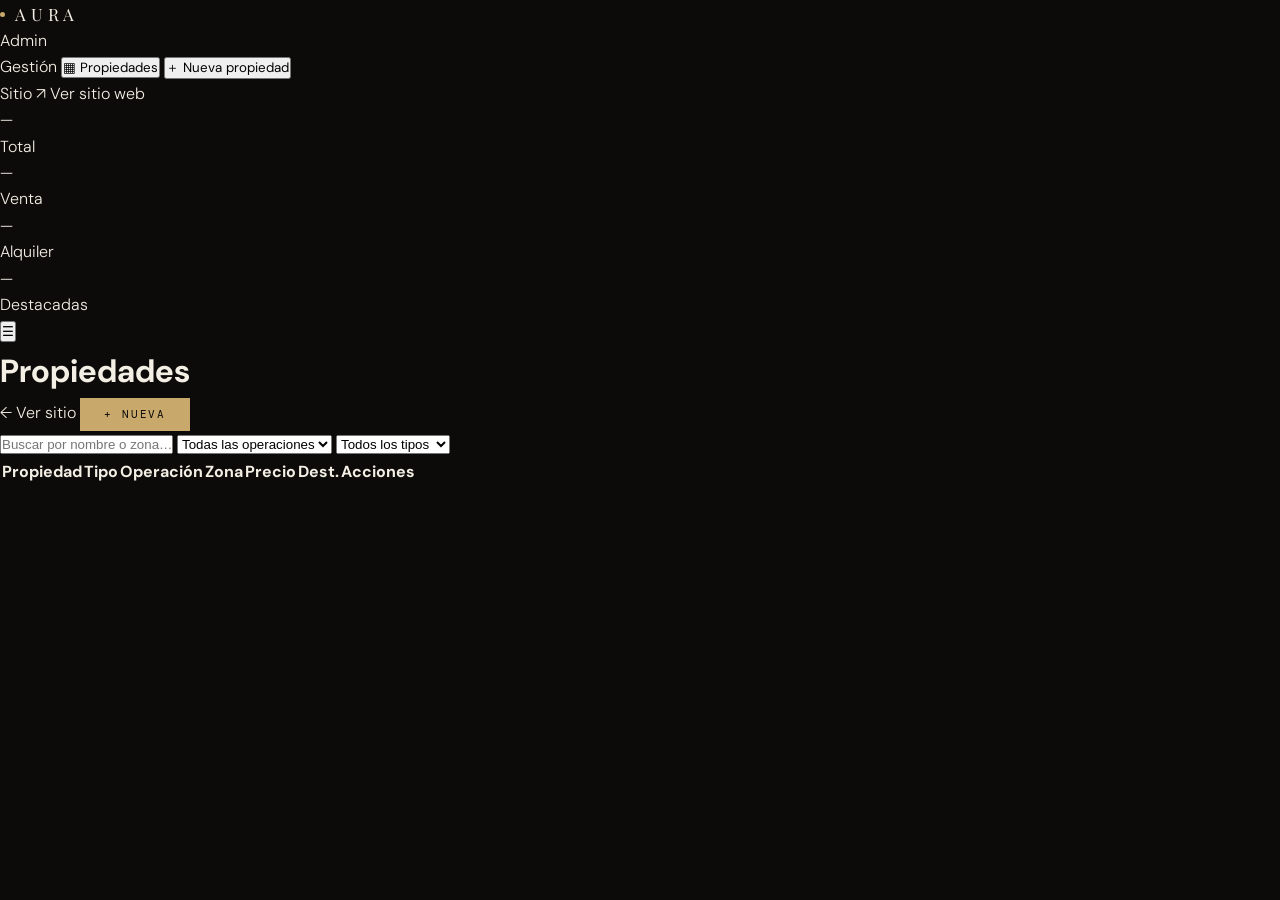
==== admin/index.html @ 43879a73 "Create index.html" ====
<!DOCTYPE html>
<html lang="es">
<head>
  <meta charset="UTF-8"/>
  <meta name="viewport" content="width=device-width, initial-scale=1.0"/>
  <title>AURA — Panel de Administración</title>
  <link rel="stylesheet" href="../style.css"/>
  <link rel="stylesheet" href="admin.css"/>
</head>
<body class="admin-body">

  <div class="sidebar-mobile-overlay" id="sidebarOverlay"></div>

  <!-- ─── SIDEBAR ──────────────────────────────────── -->
  <aside class="sidebar" id="sidebar">
    <div class="sidebar-header">
      <a href="../index.html" class="nav-logo" style="font-size:17px">
        <span class="nav-logo-dot"></span>AURA
      </a>
      <span class="sidebar-badge">Admin</span>
    </div>
    <nav class="sidebar-nav">
      <span class="sidebar-section-label">Gestión</span>
      <button class="sidebar-item active" data-view="list" id="sidebarList">
        <span class="sidebar-icon">▦</span> Propiedades
      </button>
      <button class="sidebar-item" data-view="form" id="sidebarNew">
        <span class="sidebar-icon">＋</span> Nueva propiedad
      </button>
      <div class="sidebar-divider"></div>
      <span class="sidebar-section-label">Sitio</span>
      <a href="../index.html" target="_blank" class="sidebar-item">
        <span class="sidebar-icon">↗</span> Ver sitio web
      </a>
    </nav>
    <div class="sidebar-footer">
      <div class="sidebar-stats-grid" id="sidebarStats">
        <div class="sstat"><div class="sstat-num" id="st-total">—</div><div class="sstat-label">Total</div></div>
        <div class="sstat"><div class="sstat-num" id="st-venta">—</div><div class="sstat-label">Venta</div></div>
        <div class="sstat"><div class="sstat-num" id="st-alquiler">—</div><div class="sstat-label">Alquiler</div></div>
        <div class="sstat"><div class="sstat-num" id="st-featured">—</div><div class="sstat-label">Destacadas</div></div>
      </div>
    </div>
  </aside>

  <!-- ─── MAIN ─────────────────────────────────────── -->
  <main class="admin-main" id="adminMain">
    <div class="topbar">
      <div class="topbar-left">
        <button class="sidebar-toggle" id="sidebarToggle">☰</button>
        <h1 class="topbar-title" id="topbarTitle">Propiedades</h1>
      </div>
      <div class="topbar-right">
        <a href="../index.html" target="_blank" class="back-link">← Ver sitio</a>
        <button class="btn btn-primary" id="newPropBtn" style="padding:10px 24px">+ Nueva</button>
      </div>
    </div>

    <!-- VIEW: LIST -->
    <div class="view" id="viewList">
      <div class="table-controls">
        <input type="text" class="admin-search" id="adminSearch" placeholder="Buscar por nombre o zona…"/>
        <select class="admin-select" id="adminFilterOp">
          <option value="">Todas las operaciones</option>
          <option value="venta">Solo venta</option>
          <option value="alquiler">Solo alquiler</option>
        </select>
        <select class="admin-select" id="adminFilterType">
          <option value="">Todos los tipos</option>
          <option value="casa">Casas</option>
          <option value="departamento">Departamentos</option>
          <option value="ph">PH</option>
          <option value="terreno">Terrenos</option>
          <option value="local">Locales</option>
        </select>
      </div>
      <div class="admin-table-wrap">
        <table class="admin-table" id="adminTable">
          <thead>
            <tr>
              <th>Propiedad</th><th>Tipo</th><th>Operación</th><th>Zona</th><th>Precio</th><th>Dest.</th><th>Acciones</th>
            </tr>
          </thead>
          <tbody id="adminTableBody"></tbody>
        </table>
        <div class="table-empty" id="tableEmpty" style="display:none">No hay propiedades que coincidan con los filtros.</div>
      </div>
    </div>

    <!-- VIEW: FORM -->
    <div class="view" id="viewForm" style="display:none">
      <div class="form-container">
        <div class="form-header">
          <h2 class="form-view-title" id="formViewTitle">Nueva Propiedad</h2>
          <p class="form-view-sub">Completá los campos para publicar la propiedad en el sitio</p>
        </div>
        <form class="prop-form" id="propForm" novalidate autocomplete="off">
          <input type="hidden" id="f-id"/>

          <div class="form-section">
            <div class="form-section-label">Información general</div>
            <div class="form-grid">
              <div class="field span-full">
                <label>Título de la propiedad *</label>
                <input type="text" id="f-title" placeholder="ej: Residencia Bosque Alto, Nordelta" required/>
              </div>
              <div class="field">
                <label>Tipo *</label>
                <select id="f-type" required>
                  <option value="">Seleccionar…</option>
                  <option value="casa">Casa</option>
                  <option value="departamento">Departamento</option>
                  <option value="ph">PH</option>
                  <option value="terreno">Terreno</option>
                  <option value="local">Local / Oficina</option>
                </select>
              </div>
              <div class="field">
                <label>Operación *</label>
                <select id="f-operation" required>
                  <option value="">Seleccionar…</option>
                  <option value="venta">Venta</option>
                  <option value="alquiler">Alquiler</option>
                </select>
              </div>
              <div class="field span-full">
                <label>Zona / Barrio / Ciudad *</label>
                <input type="text" id="f-zone" placeholder="ej: Palermo, CABA" required/>
              </div>
            </div>
          </div>

          <div class="form-section">
            <div class="form-section-label">Características</div>
            <div class="form-grid">
              <div class="field"><label>Ambientes</label><input type="number" id="f-rooms" min="1" max="30" placeholder="ej: 3"/></div>
              <div class="field"><label>Baños</label><input type="number" id="f-bathrooms" min="1" max="20" placeholder="ej: 2"/></div>
              <div class="field"><label>Superficie (m²)</label><input type="number" id="f-area" min="1" placeholder="ej: 120"/></div>
              <div class="field"><label>Cocheras</label><input type="number" id="f-parking" min="0" max="10" placeholder="ej: 1"/></div>
            </div>
          </div>

          <div class="form-section">
            <div class="form-section-label">Precio</div>
            <div class="form-grid">
              <div class="field">
                <label>Moneda *</label>
                <select id="f-currency"><option value="USD">USD — Dólares</option><option value="ARS">ARS — Pesos</option></select>
              </div>
              <div class="field">
                <label>Precio *</label>
                <input type="number" id="f-price" min="0" step="1000" placeholder="ej: 250000" required/>
              </div>
            </div>
          </div>

          <div class="form-section">
            <div class="form-section-label">Descripción e imagen</div>
            <div class="form-grid">
              <div class="field span-full">
                <label>Descripción</label>
                <textarea id="f-desc" rows="4" placeholder="Describí la propiedad con detalle…"></textarea>
              </div>
              <div class="field span-full">
                <label>URL de imagen principal</label>
                <input type="url" id="f-image" placeholder="https://images.unsplash.com/…"/>
                <p class="field-hint">Recomendado: 1200×800px, JPG o WebP. Podés usar Unsplash o Cloudinary.</p>
              </div>
              <div class="img-preview-wrap" id="imgPreviewWrap">
                <img id="imgPreview" src="" alt="Vista previa"/>
              </div>
            </div>
          </div>

          <div class="form-section">
            <div class="form-section-label">Opciones de publicación</div>
            <div class="toggle-row">
              <label class="toggle-label-wrap">
                <input type="checkbox" id="f-featured"/>
                <span class="toggle-track"><span class="toggle-thumb"></span></span>
                <span class="toggle-text">Marcar como propiedad destacada</span>
              </label>
            </div>
          </div>

          <div class="form-actions">
            <button type="button" class="btn btn-ghost" id="cancelFormBtn">Cancelar</button>
            <button type="submit" class="btn btn-primary" id="submitFormBtn">Publicar propiedad</button>
          </div>
        </form>
      </div>
    </div>
  </main>

  <div class="confirm-overlay" id="confirmOverlay" style="display:none">
    <div class="confirm-box">
      <div class="confirm-icon">⚠</div>
      <p class="confirm-msg" id="confirmMsg">¿Confirmás esta acción?</p>
      <div class="confirm-actions">
        <button class="btn btn-ghost" id="confirmNo" style="padding:11px 22px">Cancelar</button>
        <button class="btn-danger" id="confirmYes">Eliminar</button>
      </div>
    </div>
  </div>

  <div class="toast-notification" id="toastEl"></div>

  <script src="../app.js"></script>
  <script src="admin.js"></script>
</body>
</html>
---- style.css ----
/* ============================================================
   AURA PROPIEDADES — style.css
   Luxury Editorial · Dark Cream · Refined Architecture
   Fonts: Playfair Display (display) + DM Sans (body) + DM Mono
============================================================ */

@import url('https://fonts.googleapis.com/css2?family=Playfair+Display:ital,wght@0,400;0,500;0,700;1,400;1,500&family=DM+Sans:opsz,wght@9..40,200;9..40,300;9..40,400;9..40,500&family=DM+Mono:wght@300;400&display=swap');

/* ── TOKENS ───────────────────────────────────────── */
:root {
  --ink:         #0c0b09;
  --ink-soft:    #141310;
  --surface:     #1b1a17;
  --surface-2:   #222120;
  --surface-3:   #2b2a27;
  --border:      rgba(255,248,225,0.07);
  --border-md:   rgba(255,248,225,0.13);
  --border-gold: rgba(200,168,107,0.35);

  --cream:       #f4efe5;
  --cream-dim:   rgba(244,239,229,0.52);
  --cream-faint: rgba(244,239,229,0.12);

  --gold:        #c8a86b;
  --gold-warm:   #debb85;
  --gold-pale:   #eddcb0;
  --gold-glow:   rgba(200,168,107,0.20);
  --gold-ghost:  rgba(200,168,107,0.07);

  --font-display: 'Playfair Display', Georgia, serif;
  --font-body:    'DM Sans', system-ui, sans-serif;
  --font-mono:    'DM Mono', 'Courier New', monospace;

  --ease-out:  cubic-bezier(0.16, 1, 0.3, 1);
  --ease-circ: cubic-bezier(0.85, 0, 0.15, 1);
  --t-fast: 0.18s;
  --t-mid:  0.36s;
  --t-slow: 0.65s;
}

/* ── BASE ─────────────────────────────────────────── */
*, *::before, *::after { box-sizing: border-box; margin: 0; padding: 0; }
html { scroll-behavior: smooth; }
body {
  background: var(--ink);
  color: var(--cream);
  font-family: var(--font-body);
  font-weight: 300;
  font-size: 16px;
  line-height: 1.65;
  -webkit-font-smoothing: antialiased;
  overflow-x: hidden;
}
img, video { display: block; max-width: 100%; }
a { color: inherit; text-decoration: none; }
button { font-family: var(--font-body); cursor: pointer; }
::selection { background: var(--gold-glow); color: var(--gold-pale); }

::-webkit-scrollbar { width: 3px; }
::-webkit-scrollbar-track { background: var(--ink); }
::-webkit-scrollbar-thumb { background: var(--gold); }

/* ── CONTAINER ────────────────────────────────────── */
.container { max-width: 1340px; margin: 0 auto; padding: 0 52px; }
@media (max-width: 900px) { .container { padding: 0 28px; } }
@media (max-width: 600px) { .container { padding: 0 20px; } }

/* ── TYPE UTILS ───────────────────────────────────── */
.eyebrow {
  font-family: var(--font-mono);
  font-size: 9.5px;
  font-weight: 400;
  letter-spacing: 0.24em;
  text-transform: uppercase;
  color: var(--gold);
}
em { font-style: italic; color: var(--gold); }

/* ── BUTTONS ──────────────────────────────────────── */
.btn {
  display: inline-flex; align-items: center; gap: 10px;
  border: none;
  font-family: var(--font-mono);
  font-size: 10.5px;
  font-weight: 400;
  letter-spacing: 0.18em;
  text-transform: uppercase;
  padding: 15px 36px;
  position: relative;
  overflow: hidden;
  white-space: nowrap;
  transition:
    background var(--t-fast) var(--ease-out),
    color var(--t-fast) var(--ease-out),
    transform var(--t-fast) var(--ease-out),
    box-shadow var(--t-fast) var(--ease-out),
    border-color var(--t-fast) var(--ease-out);
}
.btn:active { transform: scale(0.98); }

.btn-primary { background: var(--gold); color: var(--ink); }
.btn-primary:hover {
  background: var(--gold-warm);
  box-shadow: 0 10px 40px rgba(200,168,107,0.32);
  transform: translateY(-2px);
}

.btn-outline {
  background: transparent;
  color: var(--cream-dim);
  border: 1px solid var(--border-md);
}
.btn-outline:hover { border-color: var(--gold); color: var(--gold); transform: translateY(-1px); }

.btn-ghost {
  background: transparent;
  color: var(--cream-dim);
  border: 1px solid var(--border);
  padding: 11px 24px;
}
.btn-ghost:hover { border-color: var(--border-md); color: var(--cream); }

/* ── NAV ──────────────────────────────────────────── */
.nav {
  position: fixed;
  top: 0; left: 0; right: 0;
  z-index: 300;
  display: flex; align-items: center; justify-content: space-between;
  padding: 30px 52px;
  border-bottom: 1px solid transparent;
  transition:
    padding var(--t-mid) var(--ease-out),
    background var(--t-mid) var(--ease-out),
    border-color var(--t-mid);
}
.nav.scrolled {
  padding: 18px 52px;
  background: rgba(12,11,9,0.90);
  backdrop-filter: blur(20px) saturate(160%);
  -webkit-backdrop-filter: blur(20px) saturate(160%);
  border-bottom-color: var(--border);
}
@media (max-width: 900px) {
  .nav        { padding: 22px 28px; }
  .nav.scrolled { padding: 15px 28px; }
}

.nav-logo {
  font-family: var(--font-display);
  font-size: 19px; font-weight: 400; letter-spacing: 0.28em; text-transform: uppercase;
  color: var(--cream);
  display: flex; align-items: center; gap: 10px;
  transition: color var(--t-fast);
}
.nav-logo-dot { width: 5px; height: 5px; background: var(--gold); border-radius: 50%; flex-shrink: 0; }

.nav-links { display: flex; align-items: center; gap: 40px; }
.nav-links a {
  font-family: var(--font-mono);
  font-size: 9.5px; letter-spacing: 0.2em; text-transform: uppercase;
  color: var(--cream-dim); position: relative; transition: color var(--t-fast);
}
.nav-links a::after {
  content: '';
  position: absolute; bottom: -4px; left: 0; right: 0;
  height: 1px; background: var(--gold);
  transform: scaleX(0); transform-origin: right;
  transition: transform var(--t-mid) var(--ease-out);
}
.nav-links a:hover { color: var(--cream); }
.nav-links a:hover::after { transform: scaleX(1); transform-origin: left; }

.nav-admin { color: var(--gold) !important; border: 1px solid var(--border-gold); padding: 8px 18px; }
.nav-admin::after { display: none !important; }
.nav-admin:hover { background: var(--gold-ghost) !important; border-color: var(--gold) !important; }

.nav-toggle { display: none; flex-direction: column; gap: 6px; background: none; border: none; padding: 4px; }
.nav-toggle span { display: block; width: 22px; height: 1px; background: var(--cream); transition: transform var(--t-mid) var(--ease-out), opacity var(--t-mid); }
@media (max-width: 900px) {
  .nav-links { display: none; }
  .nav-toggle { display: flex; }
}

/* ── HERO ─────────────────────────────────────────── */
.hero {
  position: relative; min-height: 100svh;
  display: flex; flex-direction: column; justify-content: flex-end;
  overflow: hidden;
}
.hero-bg-img {
  position: absolute; inset: 0;
  background: url('https://images.unsplash.com/photo-1613977257363-707ba9348227?w=1800&q=85') center / cover no-repeat;
  animation: heroZoom 14s var(--ease-out) both;
}
@keyframes heroZoom {
  from { transform: scale(1.10); }
  to   { transform: scale(1.00); }
}
.hero-overlay {
  position: absolute; inset: 0;
  background:
    linear-gradient(to top, rgba(12,11,9,1) 0%, rgba(12,11,9,0.60) 35%, rgba(12,11,9,0.18) 100%),
    linear-gradient(100deg, rgba(12,11,9,0.55) 0%, transparent 55%);
}
.hero-noise {
  position: absolute; inset: 0; opacity: 0.25; pointer-events: none;
  background-image: url("data:image/svg+xml,%3Csvg xmlns='http://www.w3.org/2000/svg' width='250' height='250'%3E%3Cfilter id='n'%3E%3CfeTurbulence type='fractalNoise' baseFrequency='0.72' numOctaves='4' stitchTiles='stitch'/%3E%3C/filter%3E%3Crect width='250' height='250' filter='url(%23n)'/%3E%3C/svg%3E");
  background-size: 250px; mix-blend-mode: screen;
}
.hero-vlines { position: absolute; inset: 0; pointer-events: none; }
.hero-vlines::before, .hero-vlines::after { content: ''; position: absolute; top: 0; bottom: 0; width: 1px; }
.hero-vlines::before { right: 15%; background: linear-gradient(to bottom, transparent 0%, var(--border) 25%, var(--border) 75%, transparent 100%); }
.hero-vlines::after { right: calc(15% + 60px); background: linear-gradient(to bottom, transparent 0%, var(--border) 35%, var(--border) 65%, transparent 100%); opacity: 0.5; }

.hero-content {
  position: relative; z-index: 2;
  padding: 0 52px 90px;
  max-width: 1340px; margin: 0 auto; width: 100%;
  display: grid; grid-template-columns: 1fr 220px; align-items: flex-end; gap: 60px;
}
@media (max-width: 1000px) { .hero-content { grid-template-columns: 1fr; gap: 40px; padding: 0 28px 70px; } }
@media (max-width: 600px)  { .hero-content { padding: 0 20px 60px; } }

.hero-left { animation: heroUp 1.0s 0.05s var(--ease-out) both; }
.hero-right { animation: heroUp 1.0s 0.25s var(--ease-out) both; }
@keyframes heroUp {
  from { opacity: 0; transform: translateY(36px); }
  to   { opacity: 1; transform: translateY(0); }
}

.hero-eyebrow-row { display: flex; align-items: center; gap: 14px; margin-bottom: 22px; }
.hero-eyebrow-row::before { content: ''; width: 36px; height: 1px; background: var(--gold); flex-shrink: 0; }

.hero-title {
  font-family: var(--font-display);
  font-size: clamp(54px, 8.5vw, 120px);
  font-weight: 400; line-height: 0.91; letter-spacing: -0.03em; margin-bottom: 28px;
}
.hero-title .line-italic { display: block; font-style: italic; color: var(--gold); padding-left: 0.08em; }

.hero-sub { color: var(--cream-dim); font-size: 15px; font-weight: 300; line-height: 1.8; max-width: 400px; margin-bottom: 44px; }
.hero-cta { display: flex; gap: 14px; flex-wrap: wrap; }

.hero-stats {
  border: 1px solid var(--border-md);
  background: rgba(27,26,23,0.55);
  backdrop-filter: blur(16px); -webkit-backdrop-filter: blur(16px);
  padding: 28px 24px; display: flex; flex-direction: column; gap: 0;
}
.hero-stat { padding: 18px 0; }
.hero-stat + .hero-stat { border-top: 1px solid var(--border); }
.hero-stat-num { font-family: var(--font-display); font-size: 44px; font-weight: 400; color: var(--gold); line-height: 1; margin-bottom: 4px; }
.hero-stat-label { font-family: var(--font-mono); font-size: 8.5px; letter-spacing: 0.22em; text-transform: uppercase; color: var(--cream-dim); }

.hero-scroll-cue { position: absolute; bottom: 36px; right: 52px; z-index: 2; display: flex; flex-direction: column; align-items: center; gap: 10px; animation: heroUp 1s 0.55s var(--ease-out) both; }
.hero-scroll-line { width: 1px; height: 52px; background: linear-gradient(to bottom, var(--gold), transparent); animation: scrollPulse 2.2s ease-in-out infinite; }
@keyframes scrollPulse {
  0%   { transform: scaleY(0); transform-origin: top; opacity: 1; }
  50%  { transform: scaleY(1); transform-origin: top; opacity: 1; }
  100% { transform: scaleY(1) translateY(20px); transform-origin: top; opacity: 0; }
}
.hero-scroll-label { font-family: var(--font-mono); font-size: 7.5px; letter-spacing: 0.3em; text-transform: uppercase; color: var(--cream-faint); writing-mode: vertical-rl; }
@media (max-width: 600px) { .hero-scroll-cue { display: none; } }

/* ── FILTERS BAR ──────────────────────────────────── */
.filters-section {
  position: sticky; top: 0; z-index: 200;
  background: rgba(21,20,17,0.96);
  backdrop-filter: blur(24px) saturate(180%); -webkit-backdrop-filter: blur(24px) saturate(180%);
  border-bottom: 1px solid var(--border); border-top: 1px solid var(--border-md);
}
.filters-inner { max-width: 1340px; margin: 0 auto; padding: 0 52px; display: flex; align-items: stretch; min-height: 62px; }
@media (max-width: 900px) { .filters-inner { padding: 14px 28px; flex-wrap: wrap; gap: 10px; min-height: auto; } }
@media (max-width: 600px) { .filters-inner { padding: 12px 20px; } }

.filter-item { flex: 1; min-width: 110px; display: flex; flex-direction: column; justify-content: center; gap: 2px; padding: 0 22px; border-right: 1px solid var(--border); }
.filter-item:first-child { padding-left: 0; }
.filter-item:last-of-type { border-right: none; }
.filter-item label { font-family: var(--font-mono); font-size: 7.5px; letter-spacing: 0.28em; text-transform: uppercase; color: var(--gold); pointer-events: none; }
.filter-item select, .filter-item input { background: transparent; border: none; outline: none; font-family: var(--font-body); font-size: 13px; font-weight: 300; color: var(--cream); padding: 0; appearance: none; -webkit-appearance: none; cursor: pointer; width: 100%; }
.filter-item select option { background: var(--surface); color: var(--cream); }
.filter-item input::placeholder { color: var(--cream-dim); }

.filter-clear-btn { display: flex; align-items: center; justify-content: center; padding: 0 24px; background: none; border: none; border-left: 1px solid var(--border); font-family: var(--font-mono); font-size: 8.5px; letter-spacing: 0.2em; text-transform: uppercase; color: var(--cream-dim); cursor: pointer; white-space: nowrap; flex-shrink: 0; transition: color var(--t-fast); }
.filter-clear-btn:hover { color: var(--gold); }
@media (max-width: 900px) {
  .filter-item { flex: 1; min-width: 140px; border: 1px solid var(--border); padding: 10px 14px; }
  .filter-clear-btn { border: 1px solid var(--border); padding: 10px 16px; }
}

/* ── SECTION HEADER ───────────────────────────────── */
.section-header { display: flex; align-items: flex-end; justify-content: space-between; padding: 68px 0 36px; border-bottom: 1px solid var(--border); margin-bottom: 2px; }
.section-title-lg { font-family: var(--font-display); font-size: clamp(32px, 4.5vw, 56px); font-weight: 400; line-height: 1.05; letter-spacing: -0.02em; }
.props-count { font-family: var(--font-mono); font-size: 10px; letter-spacing: 0.14em; color: var(--cream-dim); padding-bottom: 6px; }
.props-count strong { color: var(--gold); font-weight: 400; }

/* ── PROPERTIES GRID ──────────────────────────────── */
.properties-section { padding-bottom: 120px; }
.properties-grid { display: grid; grid-template-columns: repeat(3, 1fr); gap: 2px; }
@media (max-width: 1100px) { .properties-grid { grid-template-columns: repeat(2, 1fr); } }
@media (max-width: 620px)  { .properties-grid { grid-template-columns: 1fr; } }

/* ── PROPERTY CARD ────────────────────────────────── */
.property-card {
  background: var(--surface); overflow: hidden; cursor: pointer; position: relative;
  transition: transform var(--t-mid) var(--ease-out), box-shadow var(--t-mid) var(--ease-out), outline-color var(--t-fast);
  outline: 1px solid transparent;
  animation: cardReveal 0.55s var(--ease-out) both;
}
.property-card:hover { transform: translateY(-8px); box-shadow: 0 32px 80px rgba(0,0,0,0.55), 0 0 0 1px var(--border-md); z-index: 2; }
@keyframes cardReveal { from { opacity: 0; transform: translateY(28px); } to { opacity: 1; transform: translateY(0); } }

.card-img-wrap { position: relative; overflow: hidden; height: 268px; }
.card-img { width: 100%; height: 100%; object-fit: cover; background: var(--surface-2); transition: transform var(--t-slow) var(--ease-out); }
.property-card:hover .card-img { transform: scale(1.08); }
.card-img-wrap::after { content: ''; position: absolute; inset: 0; background: linear-gradient(to top, rgba(12,11,9,0.85) 0%, rgba(12,11,9,0.1) 50%, transparent 100%); }

.card-badges { position: absolute; top: 14px; left: 14px; z-index: 2; display: flex; gap: 6px; }
.badge { font-family: var(--font-mono); font-size: 7.5px; letter-spacing: 0.22em; text-transform: uppercase; padding: 5px 11px; font-weight: 400; }
.badge-venta    { background: var(--gold); color: var(--ink); }
.badge-alquiler { background: rgba(20,19,16,0.82); color: var(--gold); border: 1px solid rgba(200,168,107,0.4); backdrop-filter: blur(8px); }
.badge-featured { background: rgba(20,19,16,0.82); color: var(--cream-dim); border: 1px solid var(--border-md); backdrop-filter: blur(8px); }

.card-price-overlay { position: absolute; bottom: 14px; left: 18px; z-index: 2; opacity: 0; transform: translateY(8px); transition: opacity var(--t-mid), transform var(--t-mid) var(--ease-out); }
.property-card:hover .card-price-overlay { opacity: 1; transform: translateY(0); }
.card-price-overlay .pov { font-family: var(--font-display); font-size: 30px; font-weight: 400; color: var(--cream); line-height: 1; text-shadow: 0 2px 16px rgba(0,0,0,0.5); }
.card-price-overlay .pol { font-family: var(--font-mono); font-size: 8px; letter-spacing: 0.18em; text-transform: uppercase; color: var(--gold); margin-top: 2px; }

.card-body { padding: 20px 22px 22px; }
.card-body::before { content: ''; display: block; height: 1px; margin-bottom: 16px; background: linear-gradient(90deg, var(--gold) 28px, var(--border) 28px); }
.card-meta { display: flex; align-items: center; justify-content: space-between; margin-bottom: 8px; }
.card-type { font-family: var(--font-mono); font-size: 8.5px; letter-spacing: 0.22em; text-transform: uppercase; color: var(--gold); }
.card-rooms-pill { font-family: var(--font-mono); font-size: 8px; letter-spacing: 0.12em; color: var(--cream-dim); border: 1px solid var(--border); padding: 3px 9px; }
.card-title { font-family: var(--font-display); font-size: 20px; font-weight: 400; line-height: 1.2; margin-bottom: 5px; transition: color var(--t-fast); }
.property-card:hover .card-title { color: var(--gold-pale); }
.card-zone { display: flex; align-items: center; gap: 7px; font-size: 12px; color: var(--cream-dim); font-weight: 300; margin-bottom: 16px; }
.card-zone::before { content: ''; width: 4px; height: 4px; background: var(--gold); border-radius: 50%; flex-shrink: 0; }

.card-specs { display: flex; border: 1px solid var(--border); margin-bottom: 18px; }
.card-spec { flex: 1; display: flex; flex-direction: column; align-items: center; padding: 9px 6px; gap: 1px; }
.card-spec + .card-spec { border-left: 1px solid var(--border); }
.spec-val { font-family: var(--font-display); font-size: 16px; font-weight: 400; color: var(--cream); line-height: 1; }
.spec-lbl { font-family: var(--font-mono); font-size: 7px; letter-spacing: 0.18em; text-transform: uppercase; color: var(--cream-dim); }

.card-footer { display: flex; align-items: center; justify-content: space-between; }
.card-price-static .cpv { font-family: var(--font-display); font-size: 22px; font-weight: 400; color: var(--gold); line-height: 1; }
.card-price-static .cpl { font-family: var(--font-mono); font-size: 7.5px; letter-spacing: 0.15em; text-transform: uppercase; color: var(--cream-dim); margin-top: 2px; }
.card-arrow { width: 36px; height: 36px; border: 1px solid var(--border-md); display: flex; align-items: center; justify-content: center; color: var(--cream-dim); font-size: 15px; transition: background var(--t-fast), color var(--t-fast), border-color var(--t-fast), transform var(--t-fast); }
.property-card:hover .card-arrow { background: var(--gold); color: var(--ink); border-color: var(--gold); transform: rotate(-45deg); }

.empty-state { grid-column: 1/-1; padding: 100px 20px; text-align: center; }
.empty-state p { font-family: var(--font-display); font-style: italic; font-size: 22px; color: var(--cream-dim); }

/* ── MARQUEE ──────────────────────────────────────── */
.marquee-strip { overflow: hidden; border-top: 1px solid var(--border); border-bottom: 1px solid var(--border); background: var(--surface); padding: 13px 0; margin: 80px 0 0; }
.marquee-track { display: flex; width: max-content; gap: 0; animation: marquee 28s linear infinite; }
.marquee-track span { font-family: var(--font-mono); font-size: 8.5px; letter-spacing: 0.28em; text-transform: uppercase; color: var(--cream-dim); padding: 0 32px; white-space: nowrap; }
.marquee-track .mdot { color: var(--gold); font-size: 10px; padding: 0 4px; }
@keyframes marquee { from { transform: translateX(0); } to { transform: translateX(-50%); } }

/* ── CONTACT ──────────────────────────────────────── */
.contact-section { padding: 120px 0; border-top: 1px solid var(--border); background: var(--ink-soft); position: relative; }
.contact-section::before { content: ''; position: absolute; top: 0; bottom: 0; left: calc(50% + 26px); width: 1px; background: var(--border); }
.contact-grid { display: grid; grid-template-columns: 1fr 1fr; gap: 80px; align-items: start; }
@media (max-width: 900px) { .contact-grid { grid-template-columns: 1fr; gap: 52px; } .contact-section::before { display: none; } }

.contact-eyebrow { margin-bottom: 18px; }
.contact-title { font-family: var(--font-display); font-size: clamp(34px, 4vw, 54px); font-weight: 400; line-height: 1.05; letter-spacing: -0.02em; margin-bottom: 24px; }
.contact-lead { color: var(--cream-dim); font-size: 14px; line-height: 1.85; max-width: 380px; margin-bottom: 42px; }
.contact-links { display: flex; flex-direction: column; gap: 12px; }
.contact-link { display: flex; align-items: center; gap: 14px; color: var(--cream-dim); font-size: 14px; font-weight: 300; transition: color var(--t-fast); }
.contact-link:hover { color: var(--gold); }
.clink-icon { width: 38px; height: 38px; border: 1px solid var(--border-md); display: flex; align-items: center; justify-content: center; font-size: 14px; flex-shrink: 0; transition: background var(--t-fast), border-color var(--t-fast); }
.contact-link:hover .clink-icon { background: var(--gold-ghost); border-color: var(--border-gold); }

.contact-form { display: flex; flex-direction: column; gap: 16px; }
.form-row-2 { display: grid; grid-template-columns: 1fr 1fr; gap: 16px; }
@media (max-width: 600px) { .form-row-2 { grid-template-columns: 1fr; } }
.field-wrap { display: flex; flex-direction: column; gap: 7px; }
.field-wrap label { font-family: var(--font-mono); font-size: 8.5px; letter-spacing: 0.22em; text-transform: uppercase; color: var(--gold); }
.field-wrap input, .field-wrap textarea { background: var(--surface); color: var(--cream); border: 1px solid var(--border); font-family: var(--font-body); font-size: 13.5px; font-weight: 300; padding: 13px 17px; outline: none; width: 100%; resize: none; transition: border-color var(--t-fast); }
.field-wrap input::placeholder, .field-wrap textarea::placeholder { color: var(--cream-dim); }
.field-wrap input:focus, .field-wrap textarea:focus { border-color: var(--gold); }

/* ── FOOTER ───────────────────────────────────────── */
.footer { background: var(--ink-soft); border-top: 1px solid var(--border); padding: 64px 0 36px; }
.footer-top { display: grid; grid-template-columns: 210px 1fr 1fr; gap: 64px; padding-bottom: 52px; border-bottom: 1px solid var(--border); margin-bottom: 28px; }
@media (max-width: 900px) { .footer-top { grid-template-columns: 1fr 1fr; gap: 36px; } .footer-brand { grid-column: 1/-1; } }
@media (max-width: 600px) { .footer-top { grid-template-columns: 1fr; } }
.footer-brand-name { font-family: var(--font-display); font-size: 20px; font-weight: 400; letter-spacing: 0.24em; text-transform: uppercase; display: flex; align-items: center; gap: 10px; margin-bottom: 14px; }
.footer-brand-name::before { content: ''; width: 5px; height: 5px; background: var(--gold); border-radius: 50%; }
.footer-brand p { font-size: 13px; color: var(--cream-dim); line-height: 1.75; max-width: 200px; }
.footer-col-title { font-family: var(--font-mono); font-size: 8.5px; letter-spacing: 0.24em; text-transform: uppercase; color: var(--gold); margin-bottom: 20px; }
.footer-col ul { list-style: none; display: flex; flex-direction: column; gap: 10px; }
.footer-col ul li a { font-size: 13px; color: var(--cream-dim); transition: color var(--t-fast); }
.footer-col ul li a:hover { color: var(--cream); }
.footer-bottom { display: flex; align-items: center; justify-content: space-between; flex-wrap: wrap; gap: 12px; }
.footer-copy { font-size: 10.5px; color: var(--cream-faint); letter-spacing: 0.04em; }
.footer-socials { display: flex; gap: 22px; }
.footer-socials a { font-family: var(--font-mono); font-size: 9px; letter-spacing: 0.16em; text-transform: uppercase; color: var(--cream-dim); transition: color var(--t-fast); }
.footer-socials a:hover { color: var(--gold); }

/* ── MODAL ────────────────────────────────────────── */
.modal-overlay { position: fixed; inset: 0; z-index: 500; display: flex; align-items: center; justify-content: center; padding: 24px; opacity: 0; pointer-events: none; transition: opacity var(--t-mid); }
.modal-overlay.open { opacity: 1; pointer-events: all; }
.modal-backdrop { position: absolute; inset: 0; background: rgba(8,7,5,0.88); backdrop-filter: blur(14px); }
.modal { position: relative; background: var(--surface); width: 100%; max-width: 940px; max-height: 90vh; overflow-y: auto; border: 1px solid var(--border-md); transform: translateY(28px) scale(0.975); transition: transform var(--t-mid) var(--ease-out); box-shadow: 0 64px 128px rgba(0,0,0,0.75); }
.modal-overlay.open .modal { transform: translateY(0) scale(1); }
.modal-close { position: absolute; top: 16px; right: 16px; z-index: 10; width: 38px; height: 38px; background: rgba(20,19,16,0.8); border: 1px solid var(--border-md); color: var(--cream-dim); font-size: 14px; cursor: pointer; display: flex; align-items: center; justify-content: center; backdrop-filter: blur(8px); transition: background var(--t-fast), color var(--t-fast), border-color var(--t-fast); }
.modal-close:hover { background: var(--gold); color: var(--ink); border-color: var(--gold); }
.modal-hero-img { position: relative; overflow: hidden; }
.modal-hero-img img { width: 100%; height: 460px; object-fit: cover; display: block; }
.modal-img-grad { position: absolute; inset: 0; background: linear-gradient(to top, rgba(12,11,9,0.7) 0%, transparent 55%); }
.modal-img-badge { position: absolute; bottom: 20px; left: 24px; }
.modal-body { padding: 40px 44px 44px; }
.modal-kicker { font-family: var(--font-mono); font-size: 9px; letter-spacing: 0.28em; text-transform: uppercase; color: var(--gold); display: flex; align-items: center; gap: 12px; margin-bottom: 10px; }
.modal-kicker::before { content: ''; width: 24px; height: 1px; background: var(--gold); }
.modal-title { font-family: var(--font-display); font-size: clamp(28px, 4.5vw, 48px); font-weight: 400; line-height: 1.04; margin-bottom: 6px; }
.modal-zone { color: var(--cream-dim); font-size: 14px; display: flex; align-items: center; gap: 8px; margin-bottom: 28px; }
.modal-zone::before { content: '◆'; font-size: 5px; color: var(--gold); }
.modal-specs { display: flex; border: 1px solid var(--border); margin-bottom: 28px; }
.modal-spec { flex: 1; padding: 18px 14px; display: flex; flex-direction: column; align-items: center; gap: 4px; text-align: center; }
.modal-spec + .modal-spec { border-left: 1px solid var(--border); }
.msv { font-family: var(--font-display); font-size: 26px; font-weight: 400; color: var(--cream); }
.msl { font-family: var(--font-mono); font-size: 7.5px; letter-spacing: 0.2em; text-transform: uppercase; color: var(--cream-dim); }
.modal-price-row { display: flex; align-items: flex-end; justify-content: space-between; padding: 20px 0; border-top: 1px solid var(--border); border-bottom: 1px solid var(--border); margin-bottom: 24px; flex-wrap: wrap; gap: 14px; }
.modal-price { font-family: var(--font-display); font-size: 46px; font-weight: 400; color: var(--gold); line-height: 1; }
.modal-price-lbl { font-family: var(--font-mono); font-size: 8.5px; letter-spacing: 0.2em; text-transform: uppercase; color: var(--cream-dim); margin-bottom: 6px; }
.modal-desc { color: var(--cream-dim); font-size: 14px; line-height: 1.9; margin-bottom: 32px; }
.modal-actions { display: flex; gap: 14px; flex-wrap: wrap; }

/* ── TOAST ────────────────────────────────────────── */
.toast-notification { position: fixed; bottom: 32px; right: 32px; z-index: 999; background: var(--surface); border: 1px solid var(--gold); color: var(--cream); padding: 14px 22px; font-family: var(--font-mono); font-size: 11px; letter-spacing: 0.08em; opacity: 0; pointer-events: none; transform: translateY(8px); transition: opacity var(--t-mid), transform var(--t-mid) var(--ease-out); }
.toast-notification.show { opacity: 1; pointer-events: all; transform: translateY(0); }
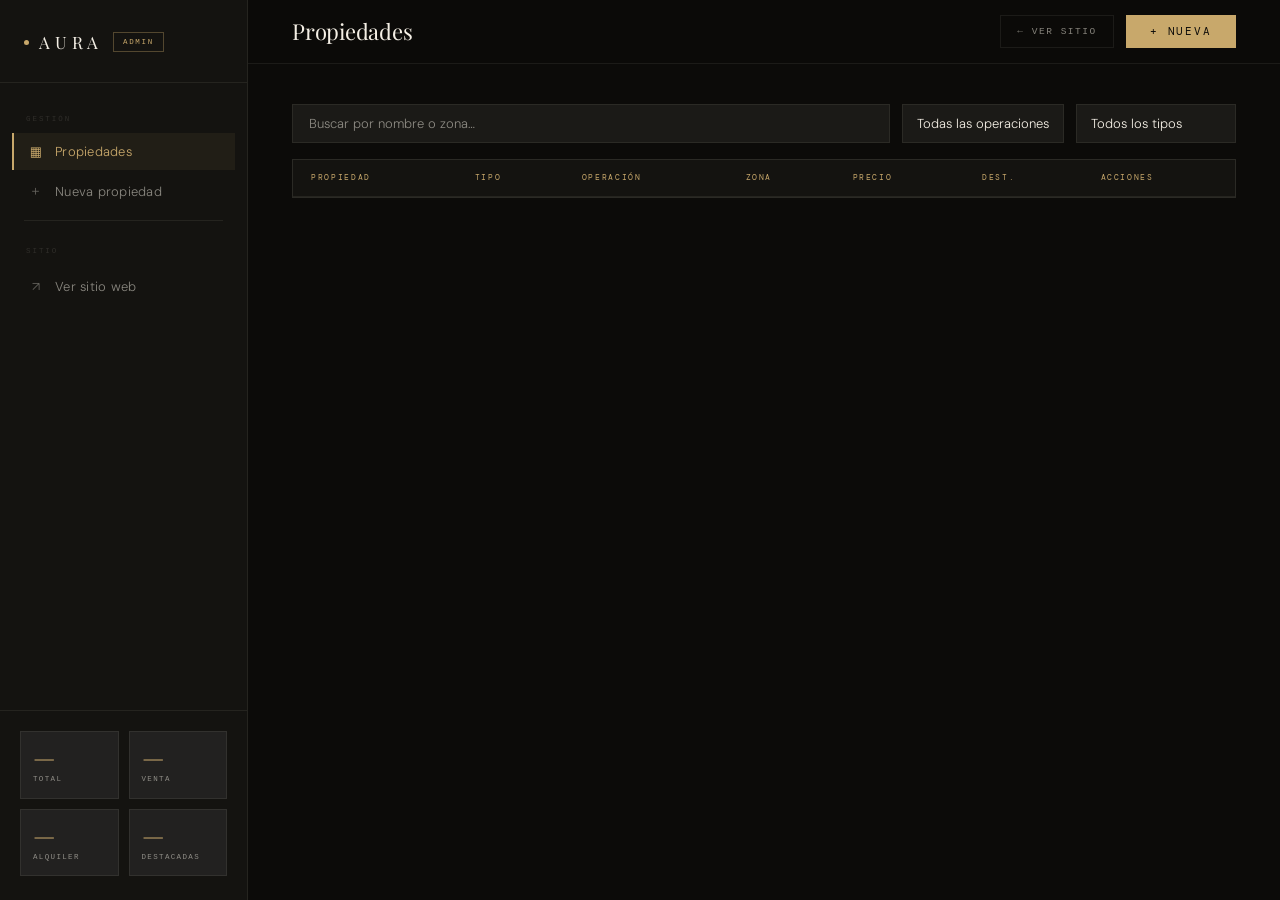
==== commit d5d1ea89: "Update index.html" ====
--- a/admin/index.html
+++ b/admin/index.html
@@ -4,8 +4,11 @@
   <meta charset="UTF-8"/>
   <meta name="viewport" content="width=device-width, initial-scale=1.0"/>
   <title>AURA — Panel de Administración</title>
-  <link rel="stylesheet" href="../style.css"/>
-  <link rel="stylesheet" href="admin.css"/>
+   <link rel="stylesheet" href="/style.css"/>
+  <link rel="stylesheet" href="/admin/admin.css"/>
+  <script src="/admin/app.js"></script>
+<script src="/admin/admin.js"></script>
+   
 </head>
 <body class="admin-body">
 
--- a/admin/admin.css
+++ b/admin/admin.css
@@ -0,0 +1,144 @@
+/* ============================================================
+   AURA — admin.css
+   Admin Panel · Dark Dashboard · Clean & Professional
+============================================================ */
+
+body.admin-body { display: flex; min-height: 100vh; background: var(--ink); }
+
+/* ── SIDEBAR ──────────────────────────────────────── */
+.sidebar {
+  width: 248px; min-height: 100vh;
+  background: var(--ink-soft); border-right: 1px solid var(--border);
+  display: flex; flex-direction: column;
+  position: fixed; left: 0; top: 0; bottom: 0; z-index: 200;
+  transition: transform var(--t-mid) var(--ease-out);
+}
+.sidebar-header { padding: 28px 24px 26px; border-bottom: 1px solid var(--border); display: flex; align-items: center; gap: 10px; }
+.sidebar-badge { font-family: var(--font-mono); font-size: 7.5px; letter-spacing: 0.22em; text-transform: uppercase; color: var(--gold); border: 1px solid var(--border-gold); padding: 3px 9px; }
+.sidebar-nav { padding: 16px 12px; flex: 1; display: flex; flex-direction: column; gap: 2px; overflow-y: auto; }
+.sidebar-item { display: flex; align-items: center; gap: 11px; padding: 10px 14px; background: none; border: none; cursor: pointer; font-family: var(--font-body); font-size: 13px; font-weight: 300; color: var(--cream-dim); text-decoration: none; text-align: left; width: 100%; letter-spacing: 0.02em; transition: background var(--t-fast), color var(--t-fast); border-left: 2px solid transparent; }
+.sidebar-item:hover { background: var(--surface-2); color: var(--cream); }
+.sidebar-item.active { background: var(--gold-ghost); color: var(--gold); border-left-color: var(--gold); }
+.sidebar-icon { font-size: 13px; width: 16px; text-align: center; flex-shrink: 0; opacity: 0.7; }
+.sidebar-item.active .sidebar-icon { opacity: 1; }
+.sidebar-section-label { font-family: var(--font-mono); font-size: 7.5px; letter-spacing: 0.26em; text-transform: uppercase; color: var(--cream-faint); padding: 14px 14px 6px; }
+.sidebar-divider { height: 1px; background: var(--border); margin: 8px 12px; }
+.sidebar-footer { padding: 20px 20px 24px; border-top: 1px solid var(--border); }
+.sidebar-stats-grid { display: grid; grid-template-columns: 1fr 1fr; gap: 10px; }
+.sstat { background: var(--surface-2); border: 1px solid var(--border); padding: 12px; }
+.sstat-num { font-family: var(--font-display); font-size: 26px; font-weight: 400; color: var(--gold); line-height: 1; margin-bottom: 3px; }
+.sstat-label { font-family: var(--font-mono); font-size: 7.5px; letter-spacing: 0.18em; text-transform: uppercase; color: var(--cream-dim); }
+
+/* ── MAIN ─────────────────────────────────────────── */
+.admin-main { margin-left: 248px; flex: 1; min-height: 100vh; display: flex; flex-direction: column; transition: margin-left var(--t-mid) var(--ease-out); }
+
+/* ── TOPBAR ───────────────────────────────────────── */
+.topbar { display: flex; align-items: center; justify-content: space-between; padding: 0 44px; height: 64px; border-bottom: 1px solid var(--border); background: rgba(12,11,9,0.85); backdrop-filter: blur(20px); position: sticky; top: 0; z-index: 100; flex-shrink: 0; }
+.topbar-left { display: flex; align-items: center; gap: 16px; }
+.topbar-title { font-family: var(--font-display); font-size: 22px; font-weight: 400; letter-spacing: -0.01em; }
+.sidebar-toggle { display: none; background: none; border: none; color: var(--cream); font-size: 18px; cursor: pointer; padding: 4px 8px; }
+.topbar-right { display: flex; align-items: center; gap: 12px; }
+.back-link { display: flex; align-items: center; gap: 8px; font-family: var(--font-mono); font-size: 9.5px; letter-spacing: 0.16em; text-transform: uppercase; color: var(--cream-dim); border: 1px solid var(--border); padding: 8px 16px; transition: color var(--t-fast), border-color var(--t-fast); }
+.back-link:hover { color: var(--gold); border-color: var(--border-gold); }
+
+@media (max-width: 1000px) {
+  .sidebar { transform: translateX(-100%); }
+  .sidebar.mobile-open { transform: translateX(0); box-shadow: 8px 0 40px rgba(0,0,0,0.5); }
+  .admin-main { margin-left: 0 !important; }
+  .sidebar-toggle { display: flex; align-items: center; }
+  .topbar { padding: 0 24px; }
+}
+
+/* ── VIEWS ────────────────────────────────────────── */
+.view { padding: 40px 44px; flex: 1; }
+@media (max-width: 800px) { .view { padding: 28px 24px; } }
+@media (max-width: 600px) { .view { padding: 20px 16px; } }
+
+/* ── TABLE ────────────────────────────────────────── */
+.table-controls { display: flex; gap: 12px; margin-bottom: 16px; flex-wrap: wrap; }
+.admin-search { flex: 1; min-width: 200px; background: var(--surface); color: var(--cream); border: 1px solid var(--border); font-family: var(--font-body); font-size: 13px; font-weight: 300; padding: 10px 16px; outline: none; transition: border-color var(--t-fast); }
+.admin-search:focus { border-color: var(--gold); }
+.admin-search::placeholder { color: var(--cream-dim); }
+.admin-select { background: var(--surface); color: var(--cream); border: 1px solid var(--border); font-family: var(--font-body); font-size: 13px; font-weight: 300; padding: 10px 14px; outline: none; appearance: none; cursor: pointer; transition: border-color var(--t-fast); min-width: 160px; }
+.admin-select:focus { border-color: var(--gold); }
+.admin-select option { background: var(--surface); }
+.admin-table-wrap { background: var(--surface); border: 1px solid var(--border); overflow-x: auto; }
+.admin-table { width: 100%; border-collapse: collapse; min-width: 700px; }
+.admin-table thead tr { border-bottom: 1px solid var(--border); background: var(--ink-soft); }
+.admin-table th { padding: 12px 18px; font-family: var(--font-mono); font-size: 7.5px; font-weight: 400; letter-spacing: 0.22em; text-transform: uppercase; color: var(--gold); text-align: left; white-space: nowrap; }
+.admin-table td { padding: 14px 18px; font-size: 13px; font-weight: 300; border-bottom: 1px solid var(--border); vertical-align: middle; }
+.admin-table tbody tr:last-child td { border-bottom: none; }
+.admin-table tbody tr { transition: background var(--t-fast); }
+.admin-table tbody tr:hover td { background: var(--surface-2); }
+.td-prop-wrap { display: flex; align-items: center; gap: 14px; }
+.td-thumb { width: 56px; height: 40px; object-fit: cover; flex-shrink: 0; background: var(--surface-2); border: 1px solid var(--border); }
+.td-title { font-size: 14px; font-weight: 400; color: var(--cream); margin-bottom: 2px; }
+.td-sub { font-family: var(--font-mono); font-size: 10px; letter-spacing: 0.08em; color: var(--cream-dim); }
+
+.tag { display: inline-block; font-family: var(--font-mono); font-size: 8px; letter-spacing: 0.18em; text-transform: uppercase; font-weight: 400; padding: 4px 10px; white-space: nowrap; }
+.tag-venta    { background: var(--gold); color: var(--ink); }
+.tag-alquiler { color: var(--gold); border: 1px solid var(--border-gold); }
+.tag-type     { color: var(--cream-dim); border: 1px solid var(--border); }
+
+.featured-btn { background: none; border: none; cursor: pointer; font-size: 18px; padding: 4px 8px; line-height: 1; transition: transform var(--t-fast), opacity var(--t-fast); opacity: 0.8; }
+.featured-btn:hover { transform: scale(1.25); opacity: 1; }
+.featured-btn.is-featured { color: var(--gold); opacity: 1; }
+.action-btns { display: flex; gap: 6px; }
+.btn-edit { font-family: var(--font-mono); font-size: 9px; letter-spacing: 0.14em; text-transform: uppercase; background: transparent; color: var(--cream-dim); border: 1px solid var(--border); padding: 7px 14px; cursor: pointer; transition: color var(--t-fast), border-color var(--t-fast); }
+.btn-edit:hover { color: var(--gold); border-color: var(--border-gold); }
+.btn-del { font-family: var(--font-mono); font-size: 9px; letter-spacing: 0.14em; text-transform: uppercase; background: transparent; color: rgba(200,80,60,0.5); border: 1px solid rgba(200,80,60,0.15); padding: 7px 14px; cursor: pointer; transition: color var(--t-fast), border-color var(--t-fast), background var(--t-fast); }
+.btn-del:hover { color: #d95c4a; border-color: rgba(200,80,60,0.4); background: rgba(200,80,60,0.06); }
+.table-empty { padding: 72px 20px; text-align: center; font-family: var(--font-display); font-style: italic; font-size: 20px; color: var(--cream-dim); }
+
+/* ── FORM ─────────────────────────────────────────── */
+.form-container { max-width: 800px; }
+.form-header { margin-bottom: 44px; }
+.form-view-title { font-family: var(--font-display); font-size: clamp(28px,3vw,40px); font-weight: 400; margin-bottom: 4px; }
+.form-view-sub { font-size: 13px; color: var(--cream-dim); font-weight: 300; }
+.prop-form { display: flex; flex-direction: column; }
+.form-section { padding: 32px 0; border-bottom: 1px solid var(--border); }
+.form-section:last-of-type { border-bottom: none; }
+.form-section-label { font-family: var(--font-mono); font-size: 8.5px; letter-spacing: 0.26em; text-transform: uppercase; color: var(--gold); margin-bottom: 22px; display: flex; align-items: center; gap: 12px; }
+.form-section-label::after { content: ''; flex: 1; height: 1px; background: var(--border); }
+.form-grid { display: grid; grid-template-columns: repeat(2, 1fr); gap: 20px; }
+@media (max-width: 640px) { .form-grid { grid-template-columns: 1fr; } }
+.field { display: flex; flex-direction: column; gap: 8px; }
+.field.span-full { grid-column: 1 / -1; }
+.field > label { font-family: var(--font-mono); font-size: 8.5px; letter-spacing: 0.2em; text-transform: uppercase; color: var(--cream-dim); }
+.field input, .field select, .field textarea { background: var(--surface); color: var(--cream); border: 1px solid var(--border); font-family: var(--font-body); font-size: 14px; font-weight: 300; padding: 13px 16px; outline: none; width: 100%; resize: vertical; appearance: none; -webkit-appearance: none; transition: border-color var(--t-fast); }
+.field input:focus, .field select:focus, .field textarea:focus { border-color: var(--gold); }
+.field input::placeholder, .field textarea::placeholder { color: var(--cream-dim); }
+.field input.has-error, .field select.has-error { border-color: #c8503a; }
+.field-hint { font-size: 11px; color: var(--cream-dim); font-weight: 300; }
+.img-preview-wrap { grid-column: 1/-1; display: none; }
+.img-preview-wrap.visible { display: block; }
+.img-preview-wrap img { width: 100%; max-height: 220px; object-fit: cover; border: 1px solid var(--border); display: block; }
+
+/* Toggle */
+.toggle-row { display: flex; align-items: flex-start; gap: 16px; }
+.toggle-label-wrap { display: flex; align-items: center; gap: 12px; cursor: pointer; }
+.toggle-label-wrap input[type="checkbox"] { display: none; }
+.toggle-track { width: 42px; height: 24px; background: var(--surface-3); border: 1px solid var(--border); border-radius: 999px; position: relative; transition: background var(--t-fast), border-color var(--t-fast); flex-shrink: 0; }
+.toggle-thumb { position: absolute; top: 4px; left: 4px; width: 14px; height: 14px; background: var(--cream-dim); border-radius: 50%; transition: transform var(--t-mid) var(--ease-out), background var(--t-fast); }
+.toggle-label-wrap input:checked ~ .toggle-track { background: var(--gold-ghost); border-color: var(--gold); }
+.toggle-label-wrap input:checked ~ .toggle-track .toggle-thumb { transform: translateX(18px); background: var(--gold); }
+.toggle-text { font-size: 14px; font-weight: 300; color: var(--cream); }
+.form-actions { display: flex; gap: 14px; align-items: center; flex-wrap: wrap; padding-top: 36px; }
+
+/* ── CONFIRM ──────────────────────────────────────── */
+.confirm-overlay { position: fixed; inset: 0; z-index: 600; background: rgba(8,7,5,0.85); backdrop-filter: blur(8px); display: flex; align-items: center; justify-content: center; padding: 24px; }
+.confirm-box { background: var(--surface); border: 1px solid var(--border-md); padding: 36px 32px; max-width: 380px; width: 100%; text-align: center; box-shadow: 0 40px 80px rgba(0,0,0,0.6); }
+.confirm-icon { font-size: 28px; margin-bottom: 16px; }
+.confirm-msg { font-size: 15px; color: var(--cream-dim); line-height: 1.6; margin-bottom: 28px; }
+.confirm-actions { display: flex; gap: 12px; justify-content: center; }
+.btn-danger { font-family: var(--font-mono); font-size: 9px; letter-spacing: 0.16em; text-transform: uppercase; background: rgba(200,80,60,0.85); color: #fff; border: none; padding: 13px 26px; cursor: pointer; transition: background var(--t-fast), transform var(--t-fast); }
+.btn-danger:hover { background: #c8503a; transform: translateY(-1px); }
+
+/* ── MOBILE OVERLAY ───────────────────────────────── */
+.sidebar-mobile-overlay { display: none; position: fixed; inset: 0; z-index: 150; background: rgba(0,0,0,0.6); backdrop-filter: blur(3px); }
+.sidebar-mobile-overlay.visible { display: block; }
+
+/* ── TOAST ────────────────────────────────────────── */
+.toast-notification { position: fixed; bottom: 28px; right: 28px; z-index: 700; background: var(--surface); border: 1px solid var(--gold); color: var(--cream); padding: 13px 20px; font-family: var(--font-mono); font-size: 10.5px; letter-spacing: 0.08em; opacity: 0; pointer-events: none; transform: translateY(6px); transition: opacity var(--t-mid), transform var(--t-mid) var(--ease-out); max-width: 300px; }
+.toast-notification.show { opacity: 1; pointer-events: all; transform: translateY(0); }
+.toast-notification.toast-error { border-color: #c8503a; }
